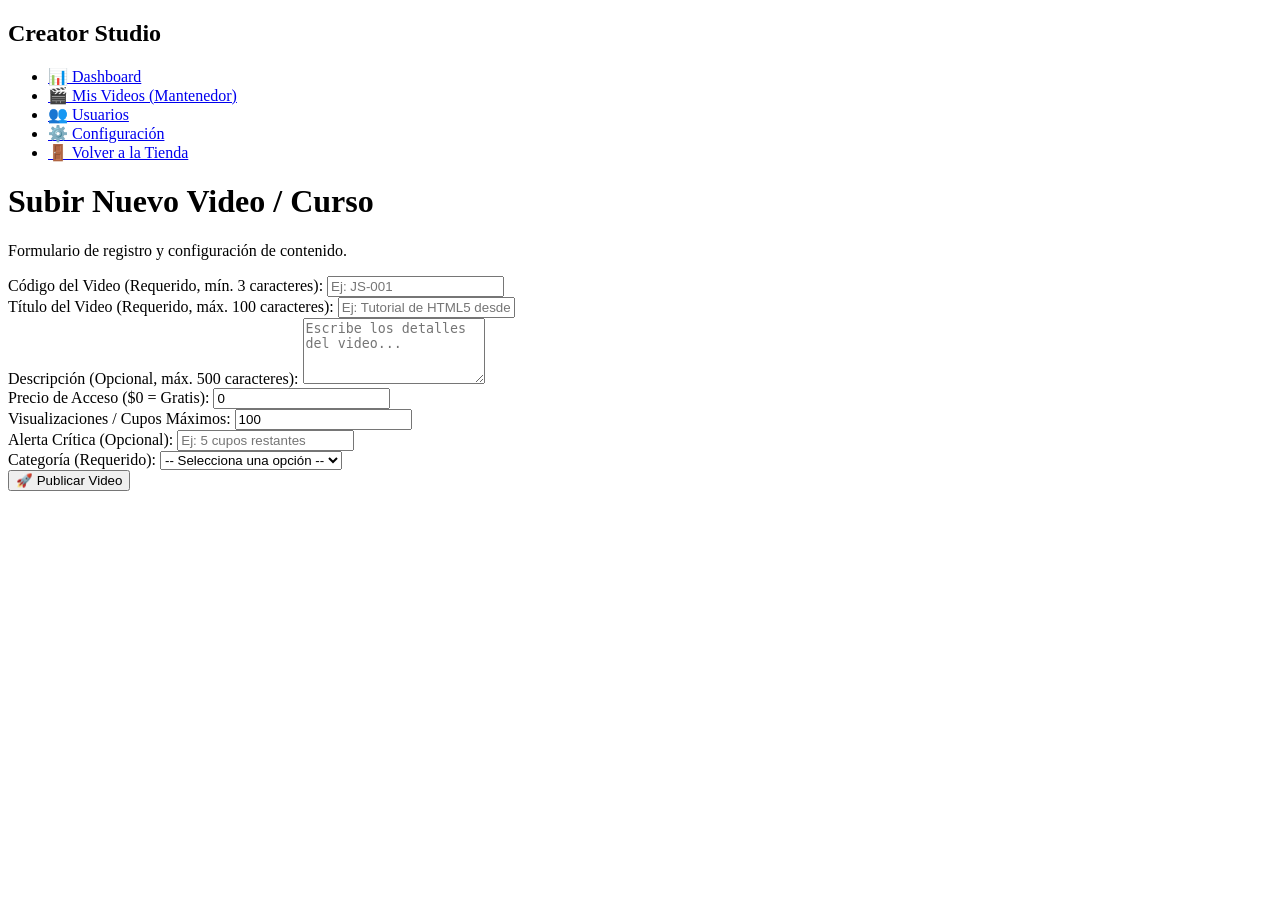
==== administracion/administrador.html @ e07f3376 "Se agregaron muchas cosas" ====
<!DOCTYPE html>
<html lang="es">
<head>
    <meta charset="UTF-8">
    <meta name="viewport" content="width=device-width, initial-scale=1.0">
    <title>Creator Studio - Administrador YouTube 2</title>
    <link rel="stylesheet" href="style.css">
    <script src="script.js"></script>
</head>
<body>

    <div class="admin-container">
        <!-- MENÚ VERTICAL EXIGIDO POR LA PAUTA -->
        <nav class="sidebar">
            <div class="sidebar-header">
                <h2>Creator Studio</h2>
            </div>
            <ul class="sidebar-menu">
                <li><a href="#" class="active">📊 Dashboard</a></li>
                <li><a href="#">🎬 Mis Videos (Mantenedor)</a></li>
                <li><a href="#">👥 Usuarios</a></li>
                <li><a href="#">⚙️ Configuración</a></li>
                <li><a href="index.html">🚪 Volver a la Tienda</a></li>
            </ul>
        </nav>

        <main class="main-content">
            <header class="content-header">
                <h1>Subir Nuevo Video / Curso</h1>
                <p>Formulario de registro y configuración de contenido.</p>
            </header>

            <section class="form-container">
                <!-- El ID sirve para enlazar el evento en JavaScript -->
                <form id="videoForm" novalidate>
                    
                    <div class="form-group">
                        <label for="videoCode">Código del Video (Requerido, mín. 3 caracteres):</label>
                        <input type="text" id="videoCode" placeholder="Ej: JS-001">
                        <span class="error-message" id="error-code"></span>
                    </div>

                    <div class="form-group">
                        <label for="videoTitle">Título del Video (Requerido, máx. 100 caracteres):</label>
                        <input type="text" id="videoTitle" placeholder="Ej: Tutorial de HTML5 desde Cero">
                        <span class="error-message" id="error-title"></span>
                    </div>

                    <div class="form-group">
                        <label for="videoDesc">Descripción (Opcional, máx. 500 caracteres):</label>
                        <textarea id="videoDesc" rows="4" placeholder="Escribe los detalles del video..."></textarea>
                        <span class="error-message" id="error-desc"></span>
                    </div>

                    <div class="form-row">
                        <div class="form-group">
                            <label for="videoPrice">Precio de Acceso ($0 = Gratis):</label>
                            <input type="number" id="videoPrice" step="0.01" value="0">
                            <span class="error-message" id="error-price"></span>
                        </div>

                        <div class="form-group">
                            <label for="videoStock">Visualizaciones / Cupos Máximos:</label>
                            <input type="number" id="videoStock" value="100">
                            <span class="error-message" id="error-stock"></span>
                        </div>
                    </div>

                    <div class="form-row">
                        <div class="form-group">
                            <label for="videoCritical">Alerta Crítica (Opcional):</label>
                            <input type="number" id="videoCritical" placeholder="Ej: 5 cupos restantes">
                            <span class="error-message" id="error-critical"></span>
                        </div>

                        <div class="form-group">
                            <label for="videoCategory">Categoría (Requerido):</label>
                            <select id="videoCategory">
                                <option value="">-- Selecciona una opción --</option>
                                <option value="programacion">Programación & Tech</option>
                                <option value="musica">Música</option>
                                <option value="gaming">Gaming</option>
                                <option value="diseno">Diseño Gráfico</option>
                            </select>
                            <span class="error-message" id="error-category"></span>
                        </div>
                    </div>

                    <button type="submit" class="btn-submit">🚀 Publicar Video</button>
                </form>
            </section>
        </main>
    </div>

    <!-- Vinculación de la lógica JS -->
    <script src="js/admin-validation.js"></script>
</body>
</html>
---- administracion/style.css ----
login-form {
    width: 400px;
    margin: 0 auto;
    padding: 40px;
    border-radius: 10px;
    background-color: #fff;
    box-shadow: 0 0 10px rgba(0, 0, 0, 0.2);
    text-align: center;
    position: relative;
    top: 50%;
    transform: translateY(-50%);
    max-width: 100%;
    box-sizing: border-box;
    margin-top: 100px;
    margin-bottom: 100px;
}

.login-form h1 {
    font-size: 2rem;
    margin-bottom: 30px;
    text-align: center;
    color: #333;
    margin-top: 0;
    margin-bottom: 20px;
    font-weight: bold;
    text-transform: uppercase;
    letter-spacing: 2px;
    border-bottom: 1px solid #333;
    padding-bottom: 20px;
    display: block;
    width: 100%;
    margin-left: auto;
}
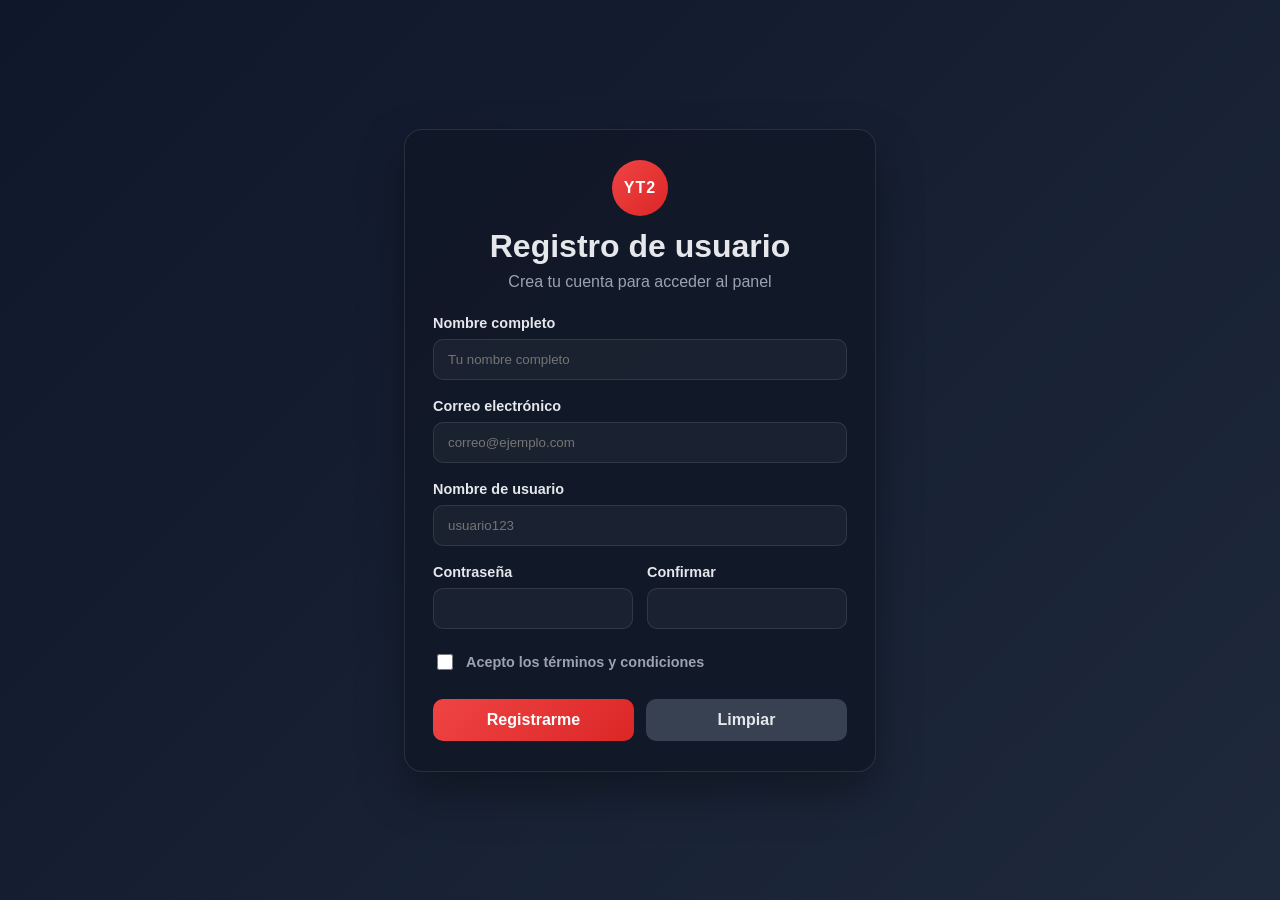
==== commit ae340676: "Actualizacion del registro de usuario y estilos" ====
--- a/administracion/administrador.html
+++ b/administracion/administrador.html
@@ -3,96 +3,61 @@
 <head>
     <meta charset="UTF-8">
     <meta name="viewport" content="width=device-width, initial-scale=1.0">
-    <title>Creator Studio - Administrador YouTube 2</title>
+    <title>Registro de usuario</title>
     <link rel="stylesheet" href="style.css">
-    <script src="script.js"></script>
 </head>
-<body>
+<body class="admin-body">
+    <div class="register-shell">
+        <div class="register-card">
+            <div class="register-header">
+                <span class="brand-badge">YT2</span>
+                <h1>Registro de usuario</h1>
+                <p>Crea tu cuenta para acceder al panel</p>
+            </div>
 
-    <div class="admin-container">
-        <!-- MENÚ VERTICAL EXIGIDO POR LA PAUTA -->
-        <nav class="sidebar">
-            <div class="sidebar-header">
-                <h2>Creator Studio</h2>
-            </div>
-            <ul class="sidebar-menu">
-                <li><a href="#" class="active">📊 Dashboard</a></li>
-                <li><a href="#">🎬 Mis Videos (Mantenedor)</a></li>
-                <li><a href="#">👥 Usuarios</a></li>
-                <li><a href="#">⚙️ Configuración</a></li>
-                <li><a href="index.html">🚪 Volver a la Tienda</a></li>
-            </ul>
-        </nav>
+            <form id="register-form" novalidate>
+                <div class="input-group">
+                    <label for="fullName">Nombre completo</label>
+                    <input type="text" id="fullName" name="fullName" placeholder="Tu nombre completo" required>
+                </div>
 
-        <main class="main-content">
-            <header class="content-header">
-                <h1>Subir Nuevo Video / Curso</h1>
-                <p>Formulario de registro y configuración de contenido.</p>
-            </header>
+                <div class="input-group">
+                    <label for="email">Correo electrónico</label>
+                    <input type="email" id="email" name="email" placeholder="correo@ejemplo.com" required>
+                </div>
 
-            <section class="form-container">
-                <!-- El ID sirve para enlazar el evento en JavaScript -->
-                <form id="videoForm" novalidate>
-                    
-                    <div class="form-group">
-                        <label for="videoCode">Código del Video (Requerido, mín. 3 caracteres):</label>
-                        <input type="text" id="videoCode" placeholder="Ej: JS-001">
-                        <span class="error-message" id="error-code"></span>
+                <div class="input-group">
+                    <label for="username">Nombre de usuario</label>
+                    <input type="text" id="username" name="username" placeholder="usuario123" required>
+                </div>
+
+                <div class="input-row">
+                    <div class="input-group">
+                        <label for="password">Contraseña</label>
+                        <input type="password" id="password" name="password" required>
                     </div>
 
-                    <div class="form-group">
-                        <label for="videoTitle">Título del Video (Requerido, máx. 100 caracteres):</label>
-                        <input type="text" id="videoTitle" placeholder="Ej: Tutorial de HTML5 desde Cero">
-                        <span class="error-message" id="error-title"></span>
+                    <div class="input-group">
+                        <label for="confirmPassword">Confirmar</label>
+                        <input type="password" id="confirmPassword" name="confirmPassword" required>
                     </div>
+                </div>
 
-                    <div class="form-group">
-                        <label for="videoDesc">Descripción (Opcional, máx. 500 caracteres):</label>
-                        <textarea id="videoDesc" rows="4" placeholder="Escribe los detalles del video..."></textarea>
-                        <span class="error-message" id="error-desc"></span>
-                    </div>
+                <label class="checkbox-line">
+                    <input type="checkbox" id="terms" name="terms" required>
+                    <span>Acepto los términos y condiciones</span>
+                </label>
 
-                    <div class="form-row">
-                        <div class="form-group">
-                            <label for="videoPrice">Precio de Acceso ($0 = Gratis):</label>
-                            <input type="number" id="videoPrice" step="0.01" value="0">
-                            <span class="error-message" id="error-price"></span>
-                        </div>
+                <div id="form-message" class="form-message" aria-live="polite"></div>
 
-                        <div class="form-group">
-                            <label for="videoStock">Visualizaciones / Cupos Máximos:</label>
-                            <input type="number" id="videoStock" value="100">
-                            <span class="error-message" id="error-stock"></span>
-                        </div>
-                    </div>
-
-                    <div class="form-row">
-                        <div class="form-group">
-                            <label for="videoCritical">Alerta Crítica (Opcional):</label>
-                            <input type="number" id="videoCritical" placeholder="Ej: 5 cupos restantes">
-                            <span class="error-message" id="error-critical"></span>
-                        </div>
-
-                        <div class="form-group">
-                            <label for="videoCategory">Categoría (Requerido):</label>
-                            <select id="videoCategory">
-                                <option value="">-- Selecciona una opción --</option>
-                                <option value="programacion">Programación & Tech</option>
-                                <option value="musica">Música</option>
-                                <option value="gaming">Gaming</option>
-                                <option value="diseno">Diseño Gráfico</option>
-                            </select>
-                            <span class="error-message" id="error-category"></span>
-                        </div>
-                    </div>
-
-                    <button type="submit" class="btn-submit">🚀 Publicar Video</button>
-                </form>
-            </section>
-        </main>
+                <div class="button-row">
+                    <button type="submit" class="primary-btn">Registrarme</button>
+                    <button type="reset" class="secondary-btn">Limpiar</button>
+                </div>
+            </form>
+        </div>
     </div>
 
-    <!-- Vinculación de la lógica JS -->
-    <script src="js/admin-validation.js"></script>
+    <script src="tactil.js"></script>
 </body>
 </html>
--- a/administracion/style.css
+++ b/administracion/style.css
@@ -1,33 +1,194 @@
-login-form {
-    width: 400px;
-    margin: 0 auto;
-    padding: 40px;
-    border-radius: 10px;
-    background-color: #fff;
-    box-shadow: 0 0 10px rgba(0, 0, 0, 0.2);
-    text-align: center;
-    position: relative;
-    top: 50%;
-    transform: translateY(-50%);
-    max-width: 100%;
-    box-sizing: border-box;
-    margin-top: 100px;
-    margin-bottom: 100px;
+:root {
+    --bg: #0f172a;
+    --panel: #111827;
+    --panel-soft: #1f2937;
+    --primary: #ef4444;
+    --primary-dark: #dc2626;
+    --text: #e5e7eb;
+    --muted: #9ca3af;
+    --border: rgba(255, 255, 255, 0.1);
+    --success: #22c55e;
+    --error: #f87171;
 }
 
-.login-form h1 {
+* {
+    box-sizing: border-box;
+}
+
+body.admin-body {
+    margin: 0;
+    min-height: 100vh;
+    display: flex;
+    align-items: center;
+    justify-content: center;
+    background: linear-gradient(135deg, #0f172a 0%, #1e293b 100%);
+    font-family: Arial, Helvetica, sans-serif;
+    color: var(--text);
+}
+
+.register-shell {
+    width: min(100%, 520px);
+    padding: 24px;
+}
+
+.register-card {
+    background: rgba(17, 24, 39, 0.9);
+    border: 1px solid var(--border);
+    border-radius: 18px;
+    box-shadow: 0 20px 45px rgba(0, 0, 0, 0.35);
+    padding: 30px 28px;
+}
+
+.register-header {
+    text-align: center;
+    margin-bottom: 24px;
+}
+
+.brand-badge {
+    display: inline-flex;
+    align-items: center;
+    justify-content: center;
+    width: 56px;
+    height: 56px;
+    border-radius: 50%;
+    background: linear-gradient(135deg, var(--primary), var(--primary-dark));
+    color: #fff;
+    font-weight: 700;
+    letter-spacing: 1px;
+    margin-bottom: 12px;
+}
+
+.register-header h1 {
+    margin: 0;
     font-size: 2rem;
-    margin-bottom: 30px;
-    text-align: center;
-    color: #333;
-    margin-top: 0;
-    margin-bottom: 20px;
-    font-weight: bold;
-    text-transform: uppercase;
-    letter-spacing: 2px;
-    border-bottom: 1px solid #333;
-    padding-bottom: 20px;
+}
+
+.register-header p {
+    margin: 8px 0 0;
+    color: var(--muted);
+}
+
+#register-form {
+    display: flex;
+    flex-direction: column;
+    gap: 18px;
+}
+
+.input-group {
+    display: flex;
+    flex-direction: column;
+    gap: 8px;
+}
+
+.input-row {
+    display: grid;
+    grid-template-columns: 1fr 1fr;
+    gap: 14px;
+}
+
+label {
+    font-size: 0.9rem;
+    color: var(--text);
+    font-weight: 600;
+}
+
+input[type="text"],
+input[type="email"],
+input[type="password"] {
+    width: 100%;
+    padding: 12px 14px;
+    border: 1px solid var(--border);
+    background: rgba(255, 255, 255, 0.04);
+    color: var(--text);
+    border-radius: 10px;
+    outline: none;
+    transition: border-color 0.2s ease, box-shadow 0.2s ease;
+}
+
+input:focus {
+    border-color: rgba(239, 68, 68, 0.8);
+    box-shadow: 0 0 0 3px rgba(239, 68, 68, 0.15);
+}
+
+.checkbox-line {
+    display: flex;
+    align-items: center;
+    gap: 10px;
+    color: var(--muted);
+    font-size: 0.9rem;
+    margin-top: 4px;
+}
+
+.checkbox-line input {
+    accent-color: var(--primary);
+    width: 16px;
+    height: 16px;
+}
+
+.button-row {
+    display: flex;
+    gap: 12px;
+    margin-top: 8px;
+}
+
+.primary-btn,
+.secondary-btn {
+    flex: 1;
+    border: none;
+    padding: 12px 16px;
+    border-radius: 10px;
+    font-size: 1rem;
+    font-weight: 700;
+    cursor: pointer;
+    transition: transform 0.2s ease, opacity 0.2s ease;
+}
+
+.primary-btn {
+    background: linear-gradient(135deg, var(--primary), var(--primary-dark));
+    color: #fff;
+}
+
+.secondary-btn {
+    background: #374151;
+    color: var(--text);
+}
+
+.primary-btn:hover,
+.secondary-btn:hover {
+    transform: translateY(-1px);
+    opacity: 0.96;
+}
+
+.form-message {
+    min-height: 24px;
+    font-size: 0.9rem;
+    display: none;
+    border-radius: 8px;
+    padding: 10px 12px;
+}
+
+.form-message.success {
     display: block;
-    width: 100%;
-    margin-left: auto;
-}+    background: rgba(34, 197, 94, 0.12);
+    color: #bbf7d0;
+    border: 1px solid rgba(34, 197, 94, 0.4);
+}
+
+.form-message.error {
+    display: block;
+    background: rgba(248, 113, 113, 0.12);
+    color: #fecaca;
+    border: 1px solid rgba(248, 113, 113, 0.4);
+}
+
+@media (max-width: 560px) {
+    .register-card {
+        padding: 22px 18px;
+    }
+
+    .input-row,
+    .button-row {
+        grid-template-columns: 1fr;
+        display: grid;
+    }
+}
